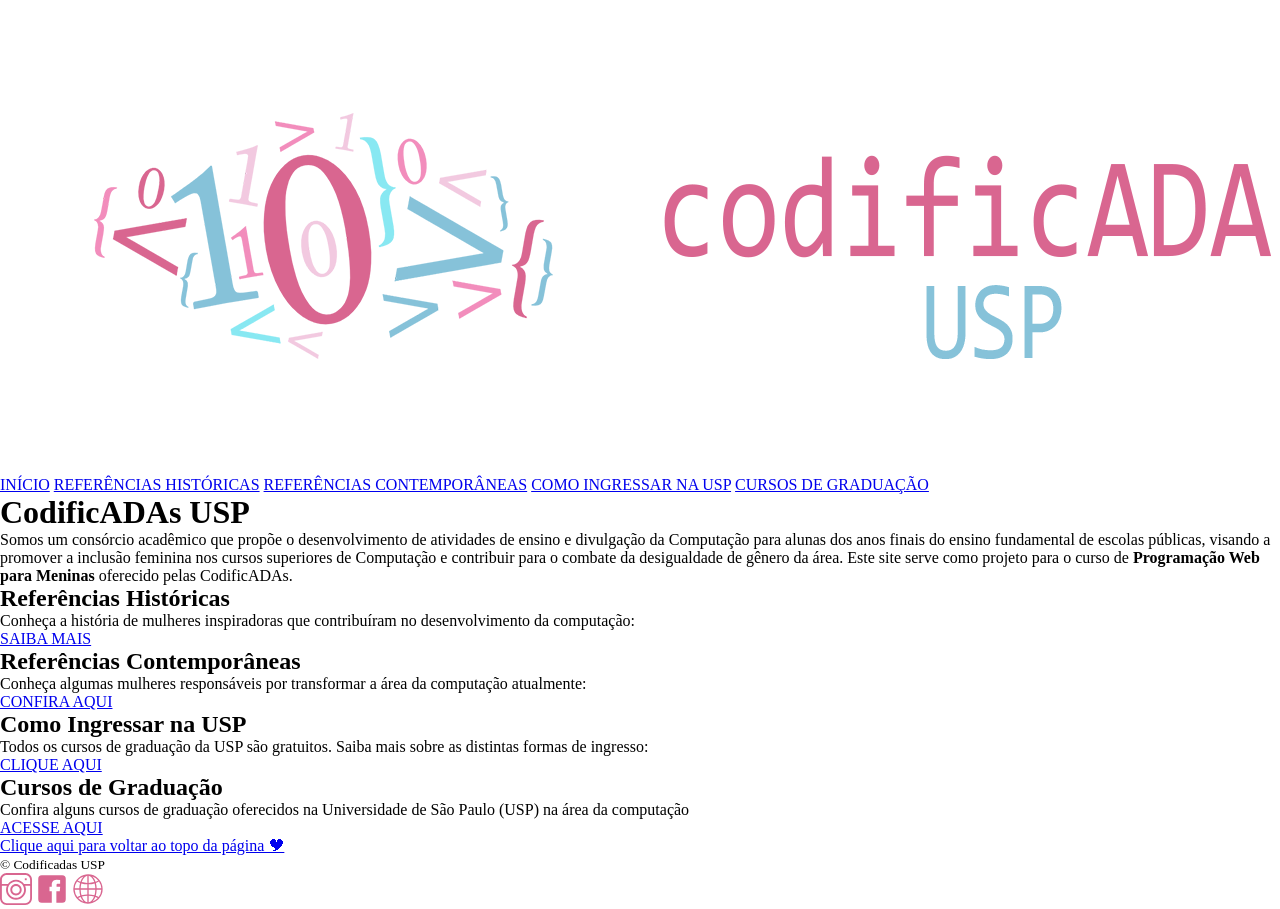
==== index.html @ eca9a04d "conteudo do index" ====
<!DOCTYPE html>
<html lang="pt-BR">
    <head>
        <title>CodificADAs - Curso PWeb</title>
        <meta charset="UTF-8">
        <meta name="viewport" content="width=device-width, initial-scale=1">
        <meta name="description" content="Site sobre referências femininas na área da computação, além de como ingressar na USP e as diferentes áreas da computação. Esse site é parte do Curso de Programação Web das CodificADAs USP.">
        <meta name="keywords" content="Mulheres na Computação, Mulheres, Computação, CodificADAs, IME, USP">
        <meta name="author" content="CodificADAs USP">
        <!-- Lembre-se sempre de colocar a página de estilização correta -->
        <link rel="stylesheet" href="style_index.css">
        <link rel="icon" href="imgs/codificadas_icon.png" type="image/png">
    </head>
    <body>
        <header>
            <a href="index.html"><img src="imgs/codificadas_logo.png" alt="Logo CodificADAs USP"></a>
            <nav>
                <a href="index.html">INÍCIO</a>
                <a href="historicas.html">REFERÊNCIAS HISTÓRICAS</a>
                <a href="contemporaneas.html">REFERÊNCIAS CONTEMPORÂNEAS</a>
                <a href="universidade.html">COMO INGRESSAR NA USP</a>
                <a href="graduacao.html">CURSOS DE GRADUAÇÃO</a>
            </nav>
        </header>
        <main>
            <h1>CodificADAs USP</h1>
            <p id="descricao">Somos um consórcio acadêmico que propõe o desenvolvimento de atividades de ensino e divulgação da Computação para alunas dos anos finais do ensino fundamental de escolas públicas, visando a promover a inclusão feminina nos cursos superiores de Computação e contribuir para o combate da desigualdade de gênero da área. Este site serve como projeto para o curso de <strong>Programação Web para Meninas</strong> oferecido pelas CodificADAs.</p>
            
            <div class="container-principal">

                <div class="blocos-container">
                    <h2>Referências Históricas</h2>
                    <p>Conheça a história de mulheres inspiradoras que contribuíram no desenvolvimento da computação:</p>
                    <a href="historicas.html">SAIBA MAIS</a>
                </div>

                <div class="blocos-container">
                    <h2>Referências Contemporâneas</h2>
                    <p>Conheça algumas mulheres responsáveis por transformar a área da computação atualmente:</p>
                    <a href="contemporaneas.html">CONFIRA AQUI</a>
                </div>

                <div class="blocos-container">
                    <h2>Como Ingressar na USP</h2>
                    <p>Todos os cursos de graduação da USP são gratuitos. Saiba mais sobre as distintas formas de ingresso:</p>
                    <a href="universidade.html">CLIQUE AQUI</a>
                </div>

                <div class="blocos-container">
                    <h2>Cursos de Graduação</h2>
                    <p>Confira alguns cursos de graduação oferecidos na Universidade de São Paulo (USP) na área da computação</p>
                    <a href="graduacao.html">ACESSE AQUI</a>
                </div>

            </div>

            <p id="topo"><a href="#">Clique aqui para voltar ao topo da página &#127892;</a></p>
        </main>
        <footer>
            <small>&copy; Codificadas USP</small>
            <div class="redes-sociais">
                <a href="https://www.instagram.com/codificadasusp/" target="_blank"><img src="imgs/instagram.png" alt="Instagram"></a>
                <a href="https://www.facebook.com/codificADAsUSP/" target="_blank"><img src="imgs/facebook.png" alt="Facebook"></a>
                <a href="https://codificadas.ime.usp.br/" target="_blank"><img src="imgs/site.png" alt="Site"></a>
            </div>
        </footer>
    </body>
</html>
---- style_index.css ----
* {
    margin: 0;
    padding: 0;
    box-sizing: border-box;
}
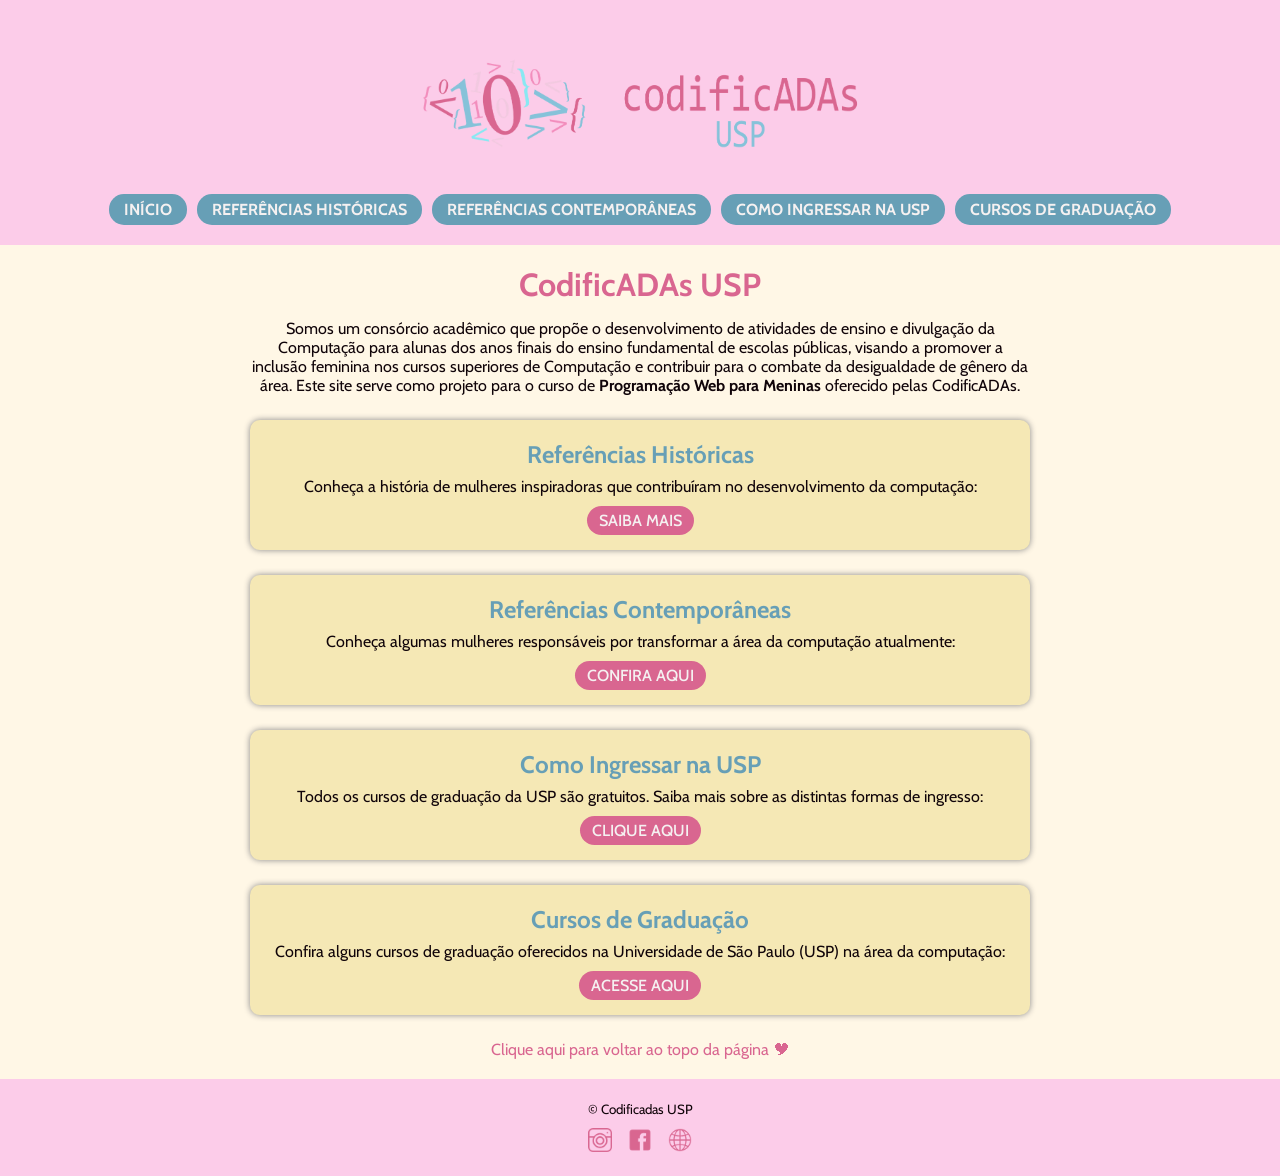
==== commit fb68afbb: "estilizacao do index" ====
--- a/index.html
+++ b/index.html
@@ -24,7 +24,7 @@
         </header>
         <main>
             <h1>CodificADAs USP</h1>
-            <p id="descricao">Somos um consórcio acadêmico que propõe o desenvolvimento de atividades de ensino e divulgação da Computação para alunas dos anos finais do ensino fundamental de escolas públicas, visando a promover a inclusão feminina nos cursos superiores de Computação e contribuir para o combate da desigualdade de gênero da área. Este site serve como projeto para o curso de <strong>Programação Web para Meninas</strong> oferecido pelas CodificADAs.</p>
+            <div id="descricao"><p>Somos um consórcio acadêmico que propõe o desenvolvimento de atividades de ensino e divulgação da Computação para alunas dos anos finais do ensino fundamental de escolas públicas, visando a promover a inclusão feminina nos cursos superiores de Computação e contribuir para o combate da desigualdade de gênero da área. Este site serve como projeto para o curso de <strong>Programação Web para Meninas</strong> oferecido pelas CodificADAs.</p></div>
             
             <div class="container-principal">
 
@@ -48,7 +48,7 @@
 
                 <div class="blocos-container">
                     <h2>Cursos de Graduação</h2>
-                    <p>Confira alguns cursos de graduação oferecidos na Universidade de São Paulo (USP) na área da computação</p>
+                    <p>Confira alguns cursos de graduação oferecidos na Universidade de São Paulo (USP) na área da computação:</p>
                     <a href="graduacao.html">ACESSE AQUI</a>
                 </div>
 
--- a/style_index.css
+++ b/style_index.css
@@ -1,5 +1,151 @@
+@import url('https://fonts.googleapis.com/css2?family=Cabin:ital,wght@0,400..700;1,400..700&display=swap');
+
 * {
     margin: 0;
     padding: 0;
     box-sizing: border-box;
+}
+
+body {
+    background-color: #fff7e6;
+    color: #100409;
+    font-family: "Cabin", sans-serif;
+    font-weight: 400;
+}
+
+header {
+    padding: 20px 0;
+    background-color: #fccce9;
+    text-align: center;
+}
+
+header img {
+    width: 500px;
+    height: auto;
+    margin-bottom: 3px;
+}
+
+nav {
+    display: flex;
+    flex-wrap: wrap;
+    justify-content: center;
+    gap: 10px;
+}
+
+nav a {
+    text-decoration: none;
+    color: #f5f1f1;
+    background-color: #679fb6;
+    font-weight: bold;
+    font-size: 16px;
+    padding: 6px 15px;
+    border-radius: 15px;
+}
+
+nav a:hover {
+    color: #100409;
+    background-color: #D96690;
+}
+
+main {
+    margin: 20px;
+    
+}
+
+h1 {
+    color: #D96690;
+    font-size: 2rem;
+    margin-bottom: 15px;
+    text-align: center;
+}
+
+#descricao {
+    max-width: 780px;
+    margin: 0 auto;
+    text-align: center;
+}
+
+.container-principal {
+    display: flex;
+    flex-direction: column;
+    max-width: 780px;
+    margin: 0 auto;
+    gap: 25px;
+    margin-top: 25px;
+}
+
+.blocos-container {
+    text-align: center;
+    border-radius: 10px;
+    padding: 20px;
+    background-color: #f5e8b5;
+    box-shadow: 0px 0px 6px #888888; 
+}
+
+.blocos-container h2 {
+    color: #679fb6;
+    margin-bottom: 8px;
+}
+
+.blocos-container p {
+    margin-top: 8px;
+    margin-bottom: 15px;
+}
+
+.blocos-container a {
+    text-decoration: none;
+    color: #f5f1f1;
+    background-color: #D96690;
+    padding: 5px 12px;
+    border-radius: 15px;
+    font-weight: 500;
+}
+
+.blocos-container a:hover {
+    color: #100409;
+    background-color: #679fb6;
+}
+
+#topo {
+    text-align: center;
+    margin-top: 25px;
+}
+
+#topo a {
+    color: #D96690;
+    text-decoration: none;
+}
+
+#topo a:hover {
+    color:#679fb6;
+}
+
+footer {
+    background-color: #fccce9;
+    color: #100409;
+    padding: 20px 0px;
+    text-align: center;
+}
+
+.redes-sociais {
+    margin-top: 10px;
+}
+
+.redes-sociais img {
+    /** Salve icons que tenham proporção 1:1 **/
+    width: 24px;
+    height: 24px;
+    margin: 0px 6px;
+}
+
+.redes-sociais img:hover {
+    transform: scale(1.1);
+}
+
+/** Estilizações para telas menores: **/
+
+@media (max-width: 800px) {
+    header img {
+        width: 100%;
+    }
 }
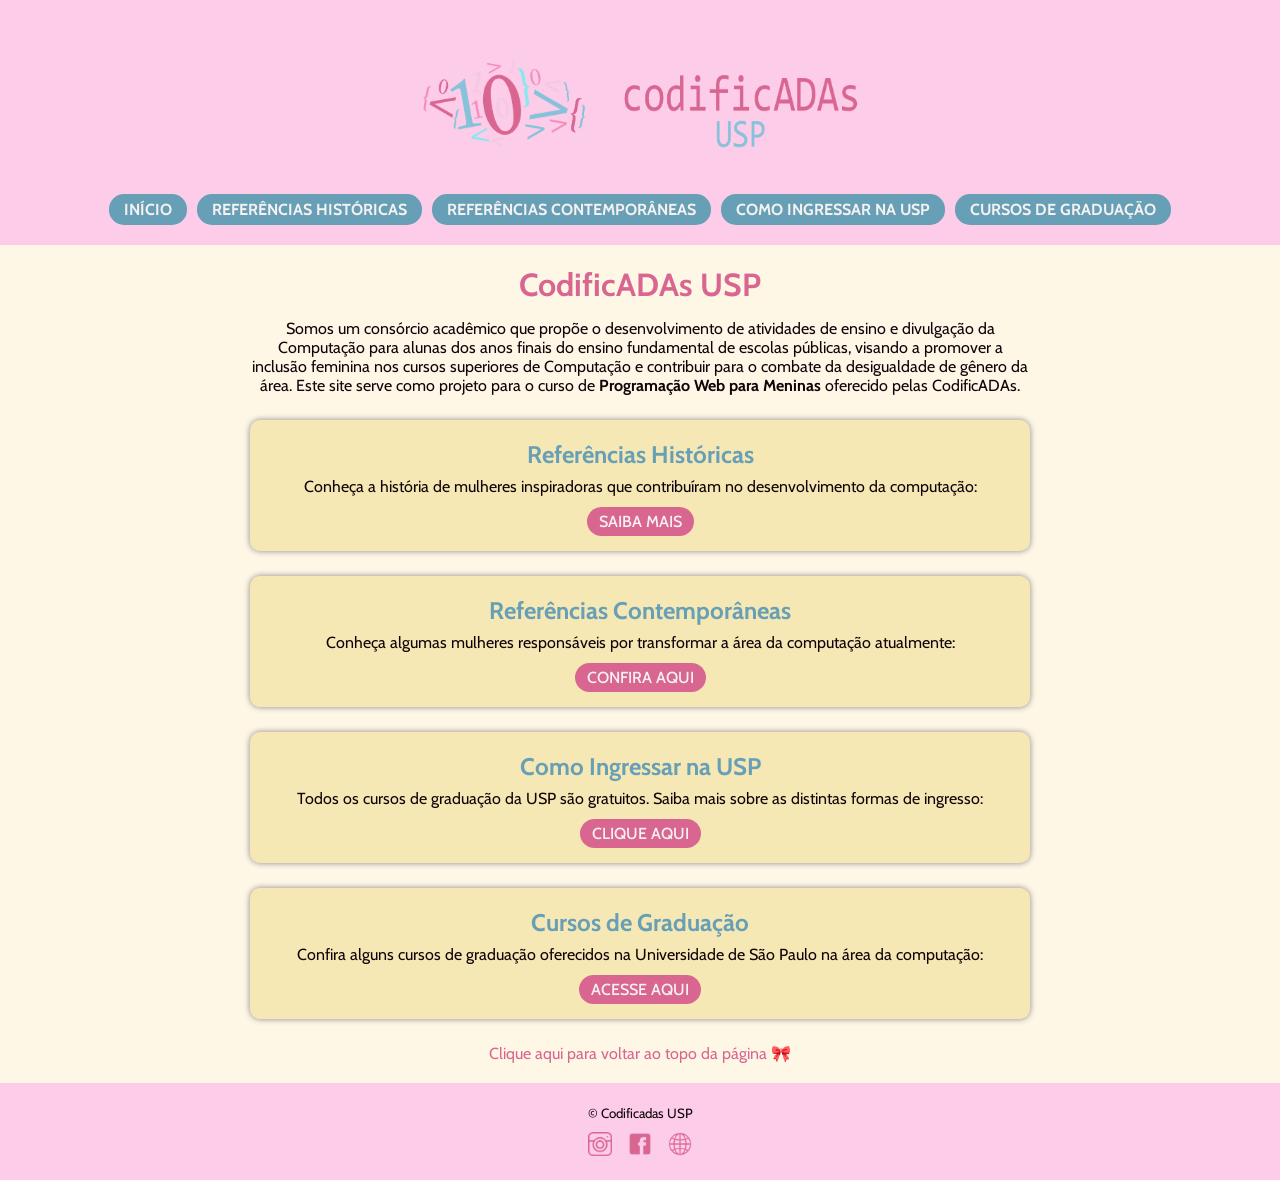
==== commit bbb57ce2: "ajustes no html e css das pags index, historicas e contemporaneas com base em defeitos na tela mobil" ====
--- a/index.html
+++ b/index.html
@@ -24,7 +24,7 @@
         </header>
         <main>
             <h1>CodificADAs USP</h1>
-            <div id="descricao"><p>Somos um consórcio acadêmico que propõe o desenvolvimento de atividades de ensino e divulgação da Computação para alunas dos anos finais do ensino fundamental de escolas públicas, visando a promover a inclusão feminina nos cursos superiores de Computação e contribuir para o combate da desigualdade de gênero da área. Este site serve como projeto para o curso de <strong>Programação Web para Meninas</strong> oferecido pelas CodificADAs.</p></div>
+            <p id="descricao">Somos um consórcio acadêmico que propõe o desenvolvimento de atividades de ensino e divulgação da Computação para alunas dos anos finais do ensino fundamental de escolas públicas, visando a promover a inclusão feminina nos cursos superiores de Computação e contribuir para o combate da desigualdade de gênero da área. Este site serve como projeto para o curso de <strong>Programação Web para Meninas</strong> oferecido pelas CodificADAs.</p>
             
             <div class="container-principal">
 
@@ -48,13 +48,13 @@
 
                 <div class="blocos-container">
                     <h2>Cursos de Graduação</h2>
-                    <p>Confira alguns cursos de graduação oferecidos na Universidade de São Paulo (USP) na área da computação:</p>
+                    <p>Confira alguns cursos de graduação oferecidos na Universidade de São Paulo na área da computação:</p>
                     <a href="graduacao.html">ACESSE AQUI</a>
                 </div>
 
             </div>
-
-            <p id="topo"><a href="#">Clique aqui para voltar ao topo da página &#127892;</a></p>
+            
+            <p id="topo"><a href="#" id="topo">Clique aqui para voltar ao topo da página &#127872;</a></p>
         </main>
         <footer>
             <small>&copy; Codificadas USP</small>
--- a/style_index.css
+++ b/style_index.css
@@ -89,7 +89,7 @@
 
 .blocos-container p {
     margin-top: 8px;
-    margin-bottom: 15px;
+    margin-bottom: 16px;
 }
 
 .blocos-container a {
@@ -132,7 +132,7 @@
 }
 
 .redes-sociais img {
-    /** Salve icons que tenham proporção 1:1 **/
+    /* Salve icons que tenham proporção 1:1 */
     width: 24px;
     height: 24px;
     margin: 0px 6px;
@@ -142,7 +142,7 @@
     transform: scale(1.1);
 }
 
-/** Estilizações para telas menores: **/
+/* Estilizações para telas menores: */
 
 @media (max-width: 800px) {
     header img {
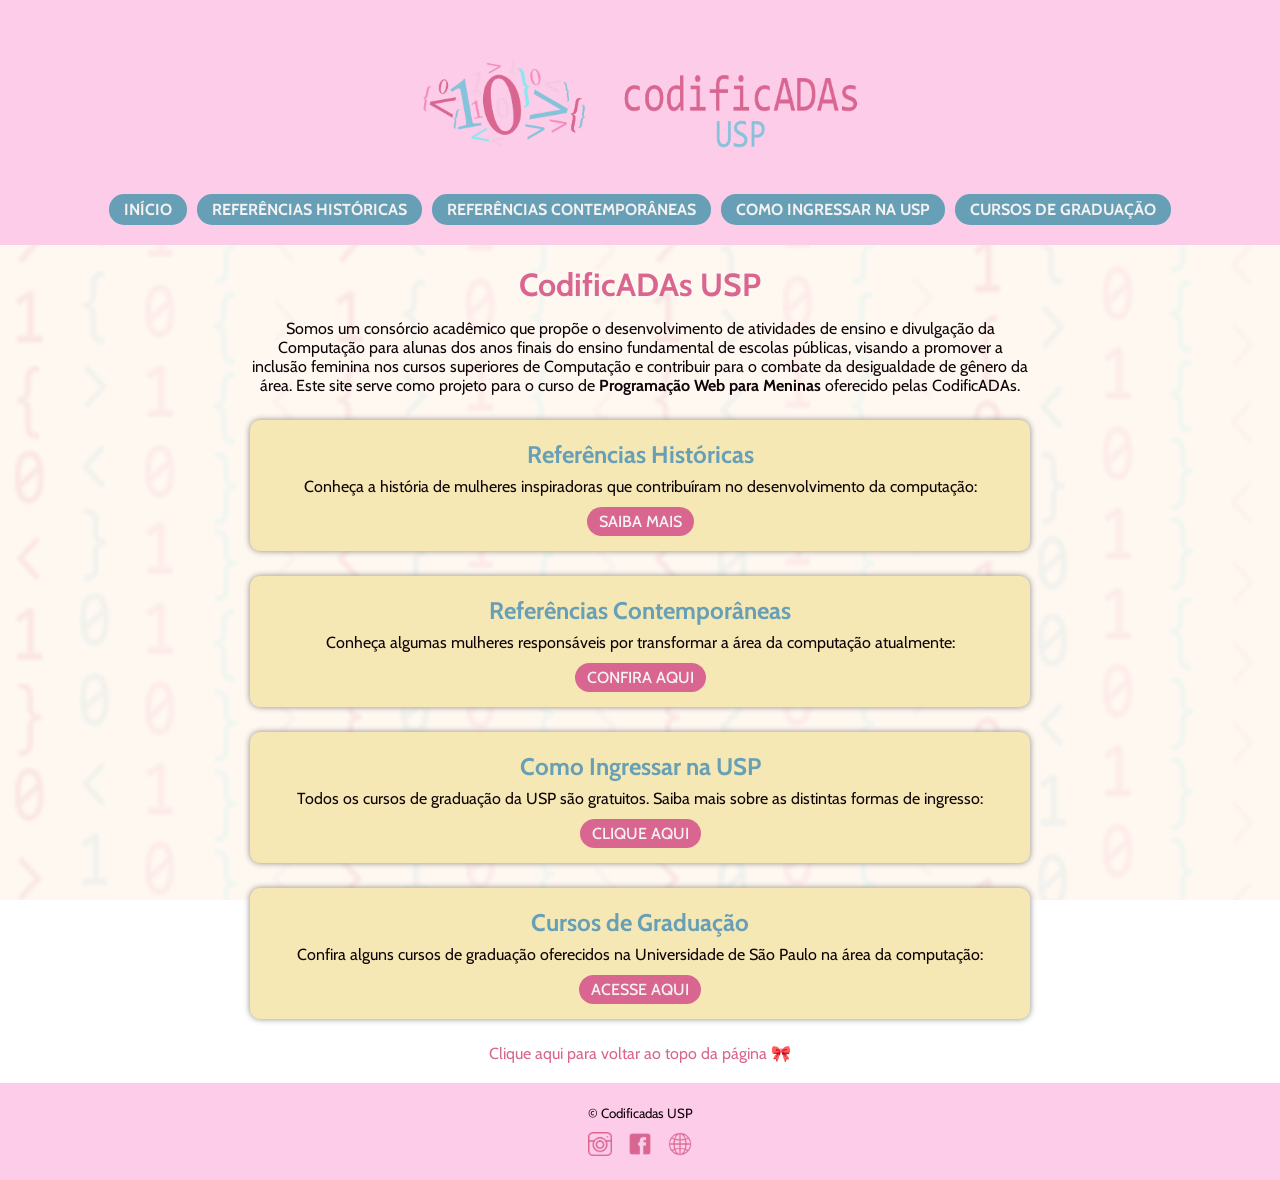
==== commit 1114d01d: "finalizando as tarefas do dia" ====
--- a/index.html
+++ b/index.html
@@ -53,7 +53,7 @@
                 </div>
 
             </div>
-            
+        
             <p id="topo"><a href="#" id="topo">Clique aqui para voltar ao topo da página &#127872;</a></p>
         </main>
         <footer>
--- a/style_index.css
+++ b/style_index.css
@@ -7,10 +7,12 @@
 }
 
 body {
-    background-color: #fff7e6;
     color: #100409;
     font-family: "Cabin", sans-serif;
     font-weight: 400;
+    background-image: url('imgs/fundo_tela.png');
+    background-size: cover;
+    background-attachment: fixed;
 }
 
 header {
@@ -49,7 +51,6 @@
 
 main {
     margin: 20px;
-    
 }
 
 h1 {
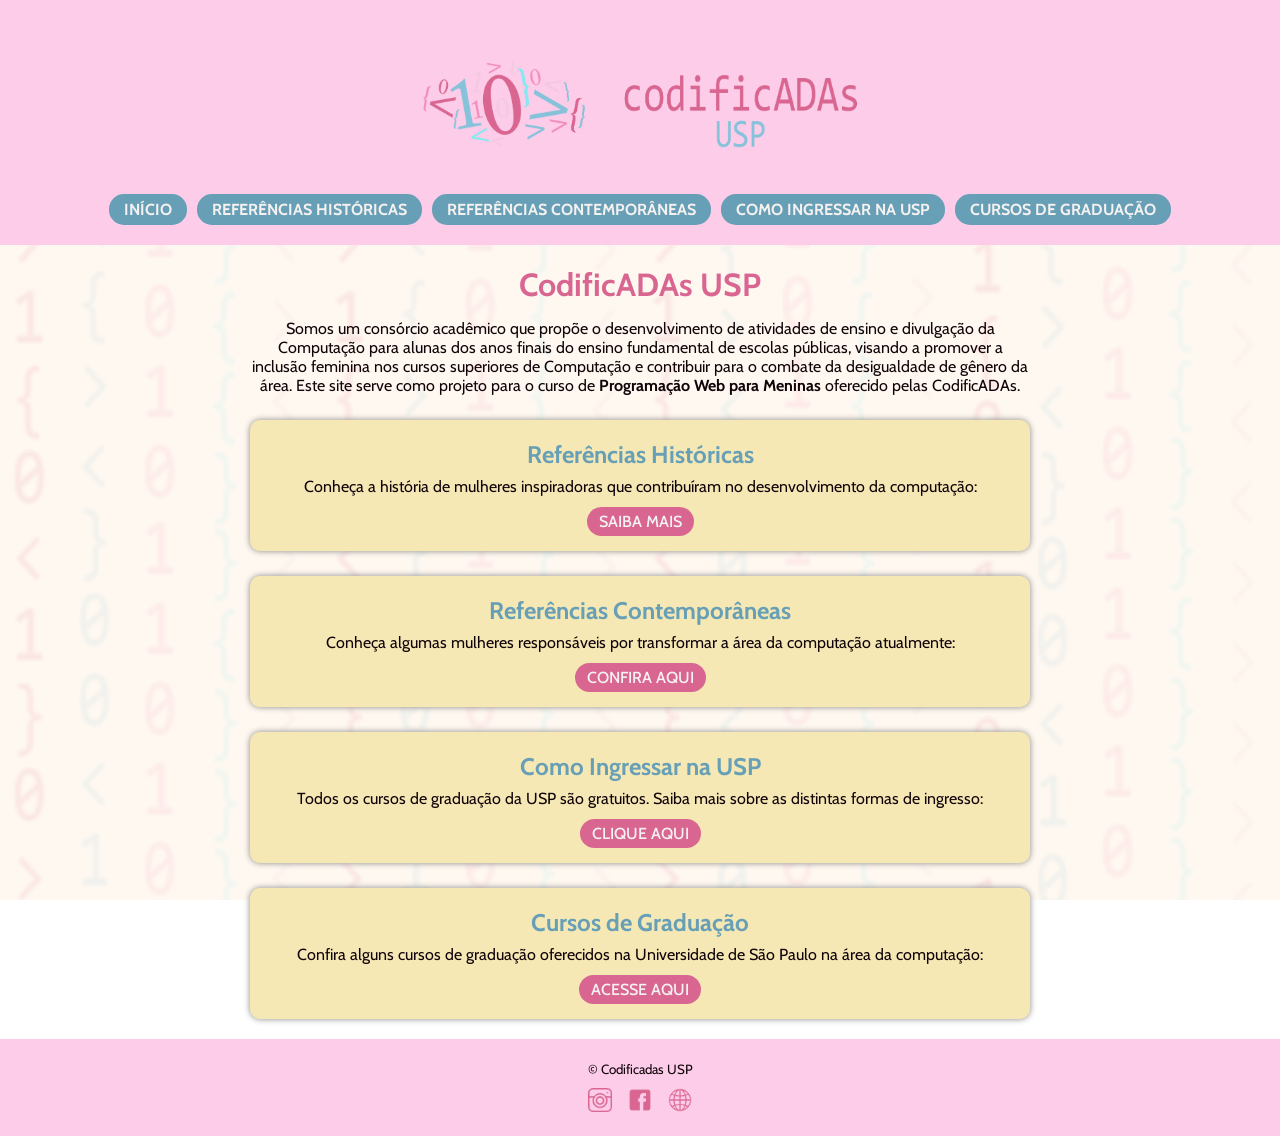
==== commit 91a31b2f: "finalizando as tarefas do dia | ajustes no site após verificar algumas inconsistencias" ====
--- a/index.html
+++ b/index.html
@@ -4,8 +4,6 @@
         <title>CodificADAs - Curso PWeb</title>
         <meta charset="UTF-8">
         <meta name="viewport" content="width=device-width, initial-scale=1">
-        <meta name="description" content="Site sobre referências femininas na área da computação, além de como ingressar na USP e as diferentes áreas da computação. Esse site é parte do Curso de Programação Web das CodificADAs USP.">
-        <meta name="keywords" content="Mulheres na Computação, Mulheres, Computação, CodificADAs, IME, USP">
         <meta name="author" content="CodificADAs USP">
         <!-- Lembre-se sempre de colocar a página de estilização correta -->
         <link rel="stylesheet" href="style_index.css">
@@ -24,37 +22,35 @@
         </header>
         <main>
             <h1>CodificADAs USP</h1>
-            <p id="descricao">Somos um consórcio acadêmico que propõe o desenvolvimento de atividades de ensino e divulgação da Computação para alunas dos anos finais do ensino fundamental de escolas públicas, visando a promover a inclusão feminina nos cursos superiores de Computação e contribuir para o combate da desigualdade de gênero da área. Este site serve como projeto para o curso de <strong>Programação Web para Meninas</strong> oferecido pelas CodificADAs.</p>
+            <p id="descricao">Somos um consórcio acadêmico que propõe o desenvolvimento de atividades de ensino e divulgação da Computação para alunas dos anos finais do ensino fundamental de escolas públicas, visando a promover a inclusão feminina nos cursos superiores de Computação e contribuir para o combate da desigualdade de gênero da área. Este site serve como projeto para o curso de <b>Programação Web para Meninas</b> oferecido pelas CodificADAs.</p>
             
-            <div class="container-principal">
+            <section class="menu-tematico">
 
-                <div class="blocos-container">
+                <article class="temas">
                     <h2>Referências Históricas</h2>
                     <p>Conheça a história de mulheres inspiradoras que contribuíram no desenvolvimento da computação:</p>
                     <a href="historicas.html">SAIBA MAIS</a>
-                </div>
+                </article>
 
-                <div class="blocos-container">
+                <article class="temas">
                     <h2>Referências Contemporâneas</h2>
                     <p>Conheça algumas mulheres responsáveis por transformar a área da computação atualmente:</p>
                     <a href="contemporaneas.html">CONFIRA AQUI</a>
-                </div>
+                </article>
 
-                <div class="blocos-container">
+                <article class="temas">
                     <h2>Como Ingressar na USP</h2>
                     <p>Todos os cursos de graduação da USP são gratuitos. Saiba mais sobre as distintas formas de ingresso:</p>
                     <a href="universidade.html">CLIQUE AQUI</a>
-                </div>
+                </article>
 
-                <div class="blocos-container">
+                <article class="temas">
                     <h2>Cursos de Graduação</h2>
                     <p>Confira alguns cursos de graduação oferecidos na Universidade de São Paulo na área da computação:</p>
                     <a href="graduacao.html">ACESSE AQUI</a>
-                </div>
+                </article>
 
-            </div>
-        
-            <p id="topo"><a href="#" id="topo">Clique aqui para voltar ao topo da página &#127872;</a></p>
+            </section>
         </main>
         <footer>
             <small>&copy; Codificadas USP</small>
--- a/style_index.css
+++ b/style_index.css
@@ -66,7 +66,7 @@
     text-align: center;
 }
 
-.container-principal {
+.menu-tematico {
     display: flex;
     flex-direction: column;
     max-width: 780px;
@@ -75,7 +75,7 @@
     margin-top: 25px;
 }
 
-.blocos-container {
+.temas {
     text-align: center;
     border-radius: 10px;
     padding: 20px;
@@ -83,17 +83,17 @@
     box-shadow: 0px 0px 6px #888888; 
 }
 
-.blocos-container h2 {
+.temas h2 {
     color: #679fb6;
     margin-bottom: 8px;
 }
 
-.blocos-container p {
+.temas p {
     margin-top: 8px;
     margin-bottom: 16px;
 }
 
-.blocos-container a {
+.temas a {
     text-decoration: none;
     color: #f5f1f1;
     background-color: #D96690;
@@ -102,23 +102,9 @@
     font-weight: 500;
 }
 
-.blocos-container a:hover {
+.temas a:hover {
     color: #100409;
     background-color: #679fb6;
-}
-
-#topo {
-    text-align: center;
-    margin-top: 25px;
-}
-
-#topo a {
-    color: #D96690;
-    text-decoration: none;
-}
-
-#topo a:hover {
-    color:#679fb6;
 }
 
 footer {
